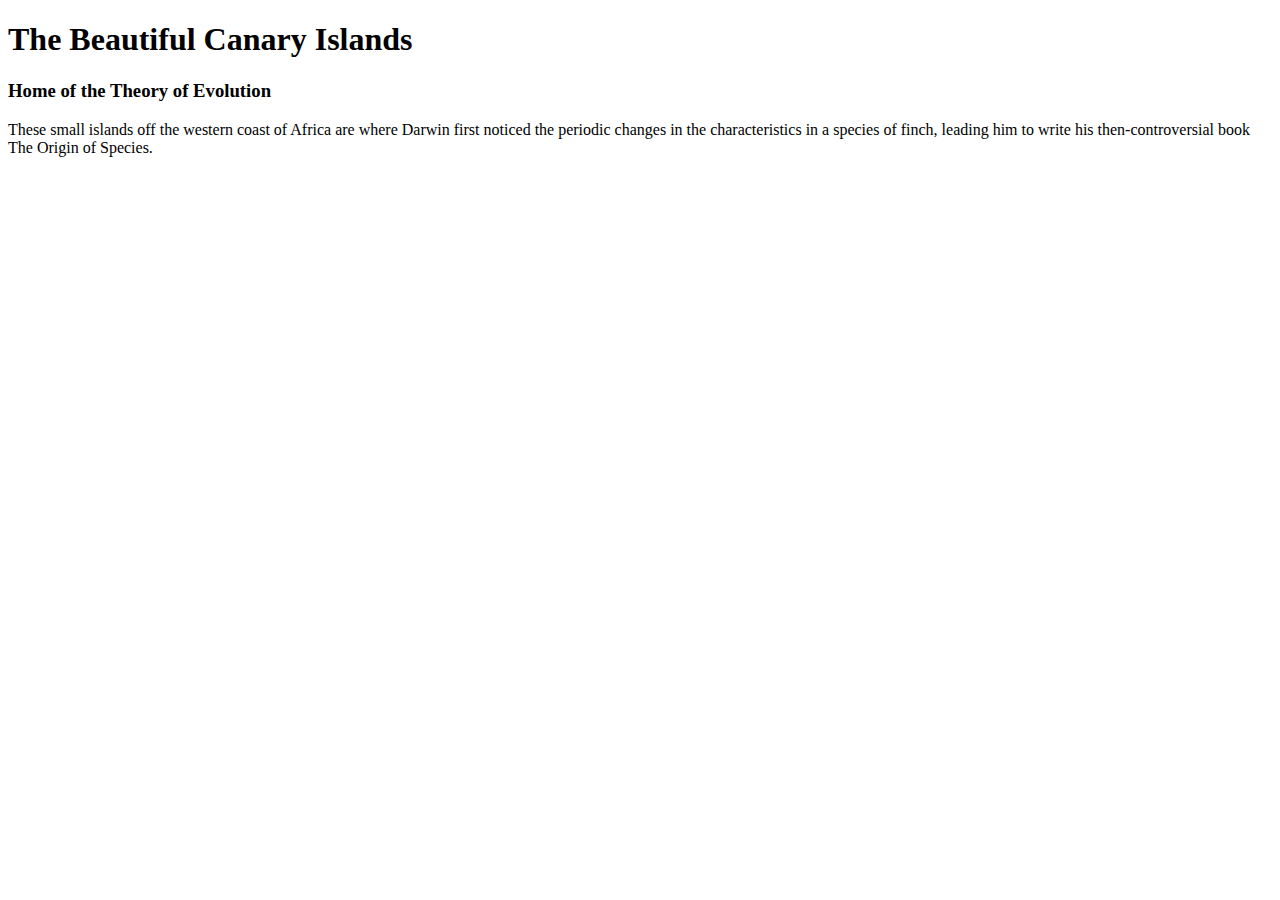
==== index.html @ 18236f31 "create index.html and begin filling out webpage" ====
<!DOCTYPE html>
<html>
  <head>
    <meta charset="utf-8">
    <title>Vacation</title>
  </head>
  <body>
    <h1>The Beautiful Canary Islands</h1>
    <h3>Home of the Theory of Evolution</h3>
    <p>These small islands off the western coast of Africa are where Darwin first noticed the periodic changes in the characteristics in a species of finch, leading him to write his then-controversial book <span class="book-title">The Origin of Species.</span>
  </body>
</html>
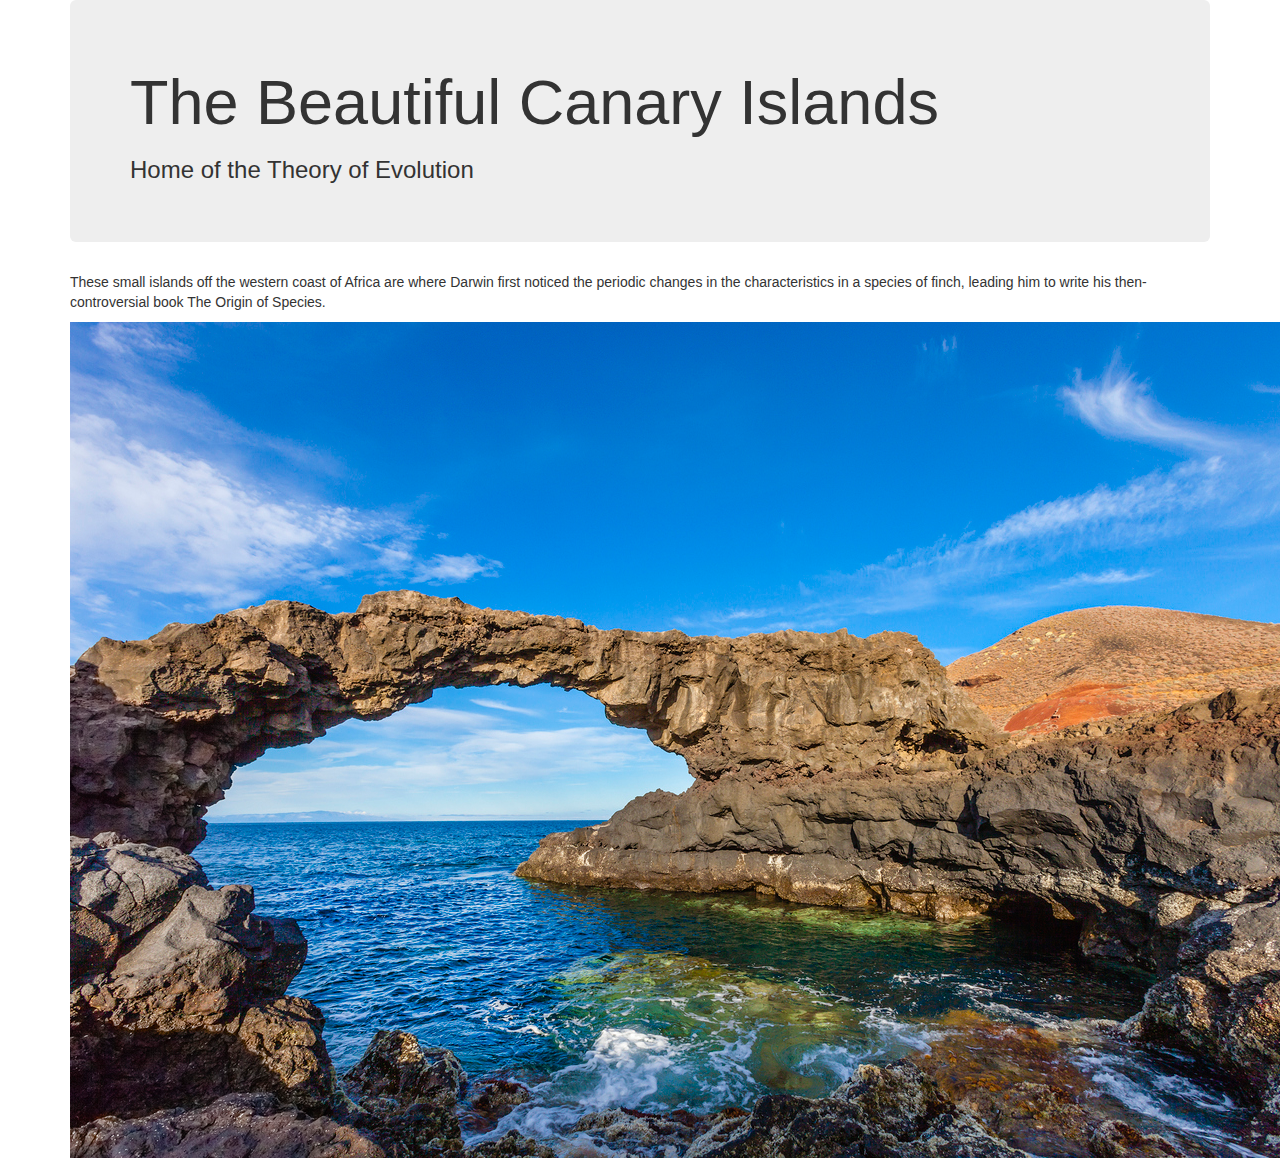
==== commit 462fcc3c: "add image, css/bootstrap.css, and link bootstrap.css to index.html" ====
--- a/index.html
+++ b/index.html
@@ -1,12 +1,18 @@
 <!DOCTYPE html>
 <html>
   <head>
+    <link rel="stylesheet" href="css/bootstrap.css" type="text/css">
     <meta charset="utf-8">
     <title>Vacation</title>
   </head>
   <body>
-    <h1>The Beautiful Canary Islands</h1>
-    <h3>Home of the Theory of Evolution</h3>
-    <p>These small islands off the western coast of Africa are where Darwin first noticed the periodic changes in the characteristics in a species of finch, leading him to write his then-controversial book <span class="book-title">The Origin of Species.</span>
+    <div class="container">
+      <div class=jumbotron>
+        <h1>The Beautiful Canary Islands</h1>
+        <h3>Home of the Theory of Evolution</h3>
+      </div>
+      <p>These small islands off the western coast of Africa are where Darwin first noticed the periodic changes in the characteristics in a species of finch, leading him to write his then-controversial book <span class="book-title">The Origin of Species.</span></p>
+      <img src="img/canary1.jpg" alt="a picture of the ocean and a rock arch"/>
+    </div>
   </body>
 </html>
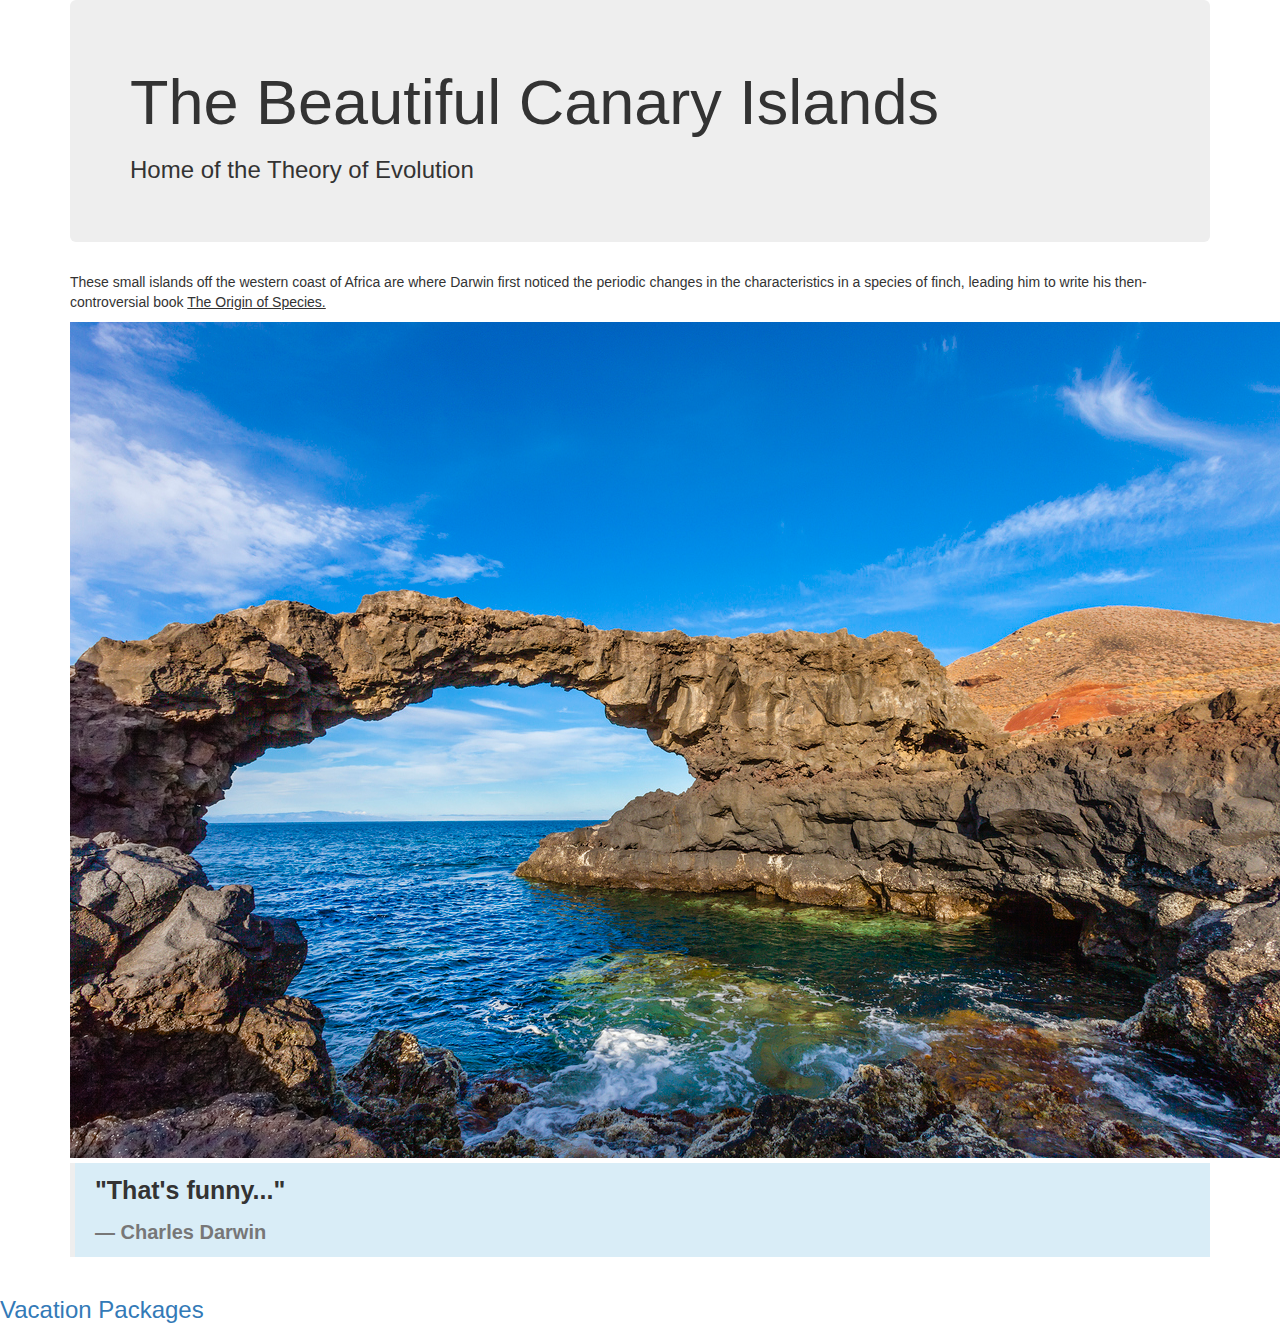
==== commit 339f4c85: "add vacation packages page and links referencing each page in the site" ====
--- a/index.html
+++ b/index.html
@@ -2,6 +2,7 @@
 <html>
   <head>
     <link rel="stylesheet" href="css/bootstrap.css" type="text/css">
+    <link rel="stylesheet" href="css/styles.css" type="text/css">
     <meta charset="utf-8">
     <title>Vacation</title>
   </head>
@@ -13,6 +14,11 @@
       </div>
       <p>These small islands off the western coast of Africa are where Darwin first noticed the periodic changes in the characteristics in a species of finch, leading him to write his then-controversial book <span class="book-title">The Origin of Species.</span></p>
       <img src="img/canary1.jpg" alt="a picture of the ocean and a rock arch"/>
+      <blockquote id="darwin" class="bg-info">
+        <p>"That's funny..."</p>
+        <footer>Charles Darwin</footer>
+      </blockquote>
     </div>
+    <a href="packages.html"><h3>Vacation Packages</h3></a>
   </body>
 </html>
--- a/css/styles.css
+++ b/css/styles.css
@@ -0,0 +1,8 @@
+.book-title{
+  text-decoration: underline;
+}
+#darwin{
+  margin-top: 5px;
+  font-size: 25px;
+  font-weight: bolder;
+}
